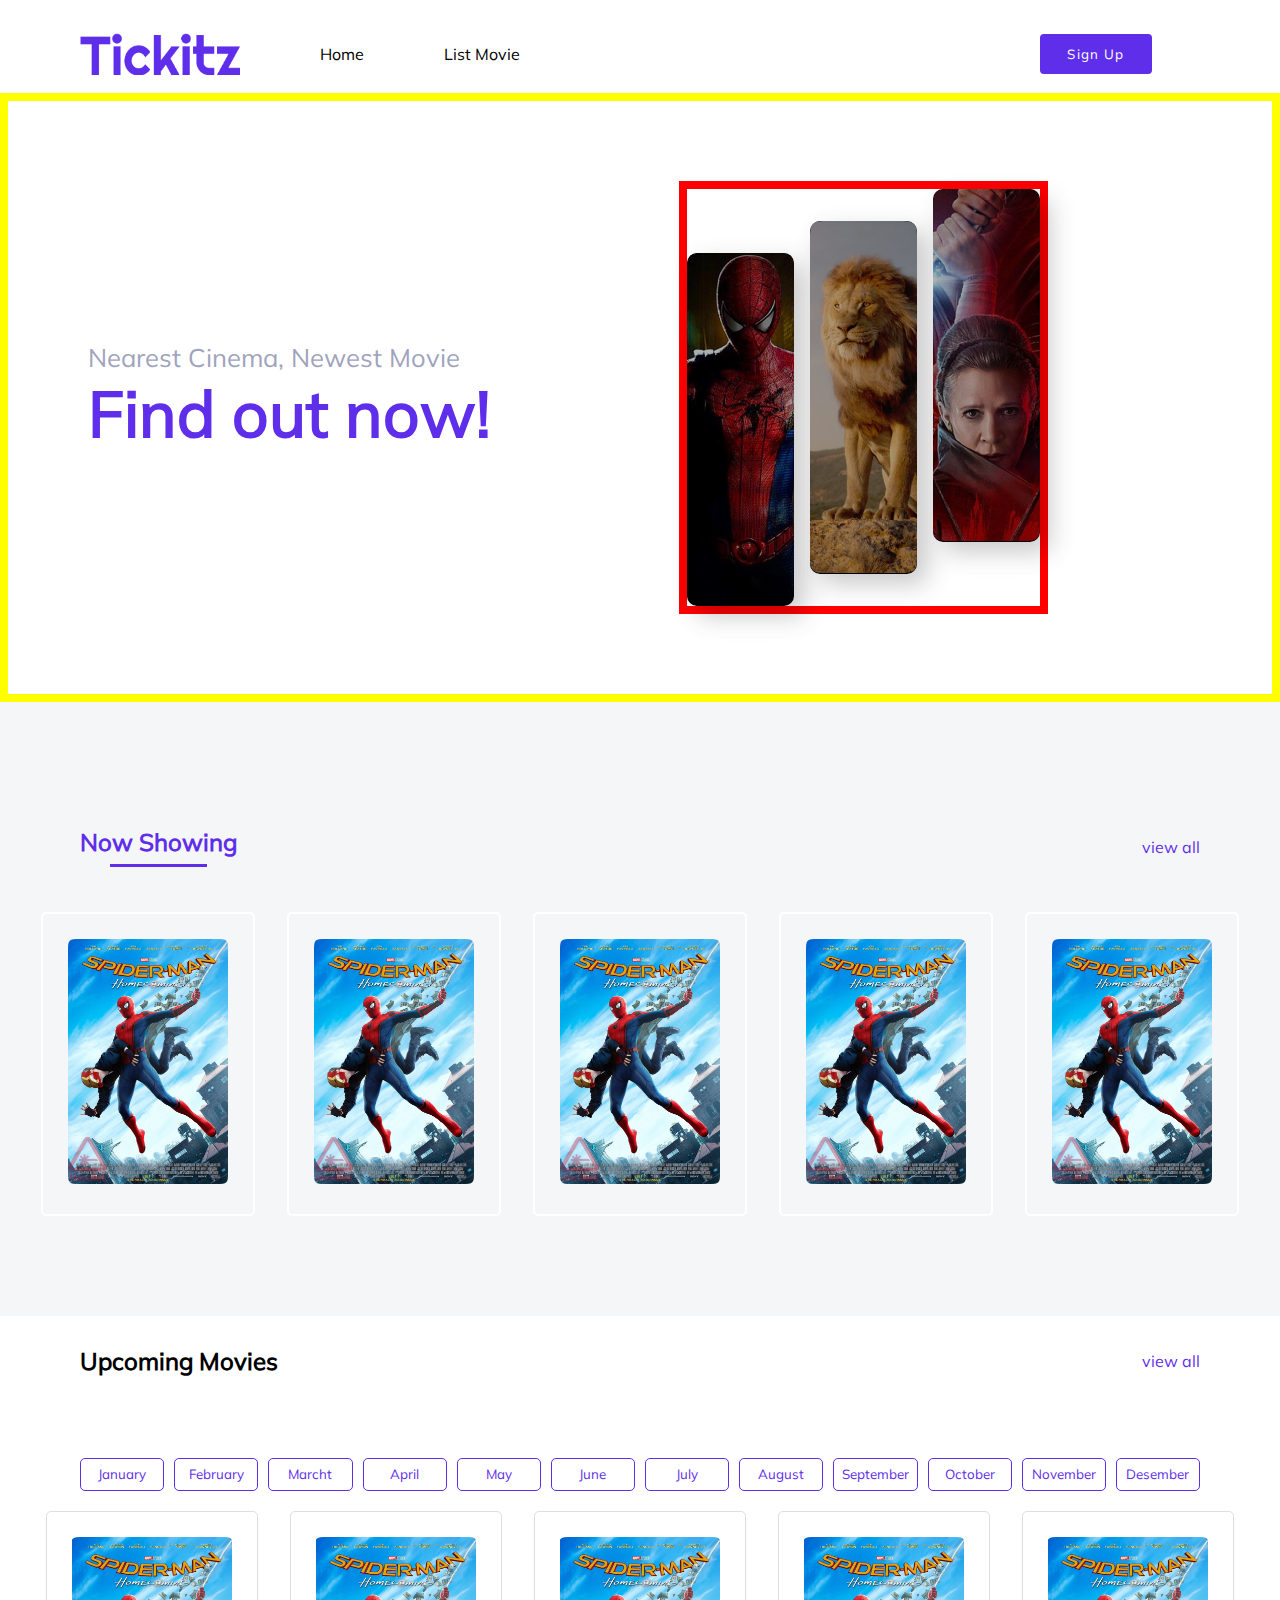
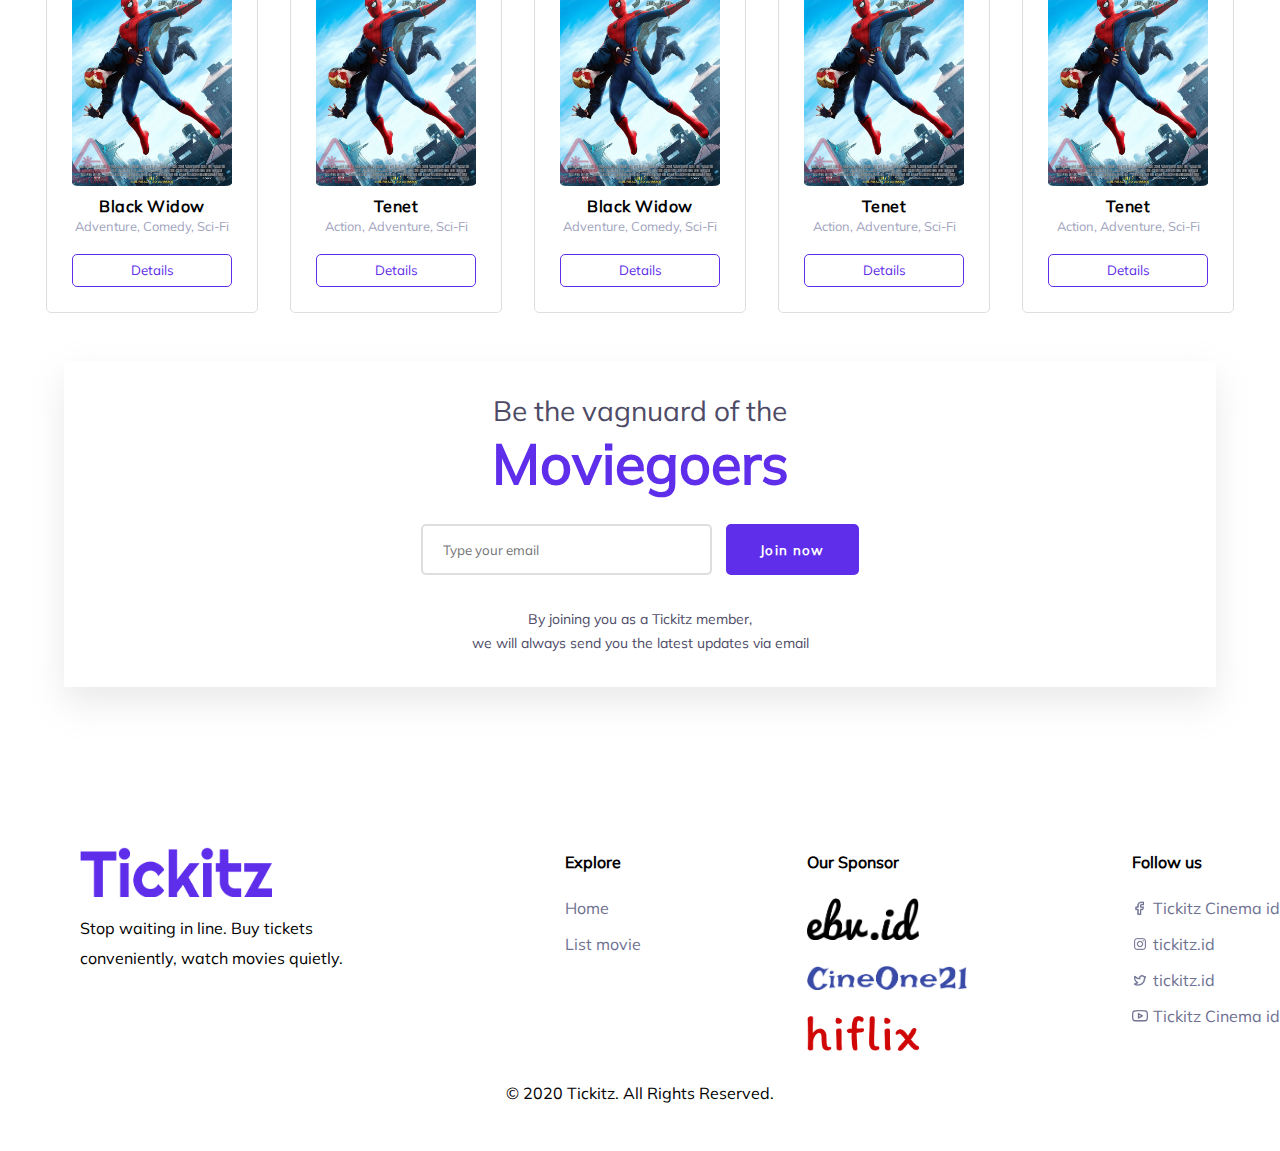
==== index.html @ 304ae9ae "change name homepage to index" ====
<!DOCTYPE html>
<html lang="en">
    <head>
        <meta charset="UTF-8" />
        <meta name="viewport" content="width=device-width, initial-scale=1.0" />
        <link rel="stylesheet" href="./css/homepage.css" />
        <link rel="stylesheet" href="https://cdnjs.cloudflare.com/ajax/libs/font-awesome/4.7.0/css/font-awesome.min.css">
        <script src="./script/topnavbarmobile.js"></script>
        <title>Homepage</title>
    </head>
    <body>
        <header>
            <nav class="top-navbar-desktop">
                <img src="./img/homepage/logo.png">
                <a>Home</a>
                <a>List Movie</a>
                <button type='button' href="./signup.html">Sign Up</button>
            </nav>
            <nav class="top-navbar-mobile">
                <img src="./img/homepage/logo.png" class="active">
                <div id="myLinks">
                    <a>Home</a>
                    <a>List Movie</a>
                    <a>Sign Up</a>
                </div>
                <a href="javascript:void(0);" class="icon" onclick="myFunction()">
                    <i class="fa fa-bars"></i>
                </a>
            </nav>
        </header>

        <div class="container-1">
            <section class="section-text-1">
                <p class="nearest-cinema">Nearest Cinema, Newest Movie</p>
                <p class="find-out">Find out now!</p>
            </section>
            <section class="section-banner-1">
                <div class="shadow-banner-1">
                    <img src="./img/homepage/movie1.png" class="banner-1">            
                </div>
                <div class="shadow-banner-2">
                    <img src="./img/homepage/movie2.png" class="banner-2">                        
                </div>
                <div class="shadow-banner-3">
                    <img src="./img/homepage/movie3.png" class="banner-3">                        
                </div>      
            </section>
        </div>
        <div class="container-2">
            <section class="section-text-2">
                <div class="wrap-text-border">
                    <p class="now-showing">Now Showing</p>
                    <div class="border-text"></div>                
                </div>
                <p class="view-all">view all</p>
            </section>
            <section class="section-banner-2">
                <div class="wrap-poster-title">
                    <img src="./img/homepage/poster/spidey.png" class="poster">
                    <div class="box-poster">
                        <p class="title-movie"><strong>Spider-Man: Homecoming</strong></p>
                        <p class="genre">Action, Adventure, Sci-Fi</p>
                        <button class="button-details">Details</button>
                    </div>                    
                </div>
                <div class="wrap-poster-title">
                    <img src="./img/homepage/poster/spidey.png" class="poster">
                    <div class="box-poster">
                        <p class="title-movie"><strong>Spider-Man: Homecoming</strong></p>
                        <p class="genre">Action, Adventure, Sci-Fi</p>
                        <button class="button-details">Details</button>
                    </div>                    
                </div>
                <div class="wrap-poster-title">
                    <img src="./img/homepage/poster/spidey.png" class="poster">
                    <div class="box-poster">
                        <p class="title-movie"><strong>Spider-Man: Homecoming</strong></p>
                        <p class="genre">Action, Adventure, Sci-Fi</p>
                        <button class="button-details">Details</button>
                    </div>                    
                </div>
                <div class="wrap-poster-title">
                    <img src="./img/homepage/poster/spidey.png" class="poster">
                    <div class="box-poster">
                        <p class="title-movie"><strong>Spider-Man: Homecoming</strong></p>
                        <p class="genre">Action, Adventure, Sci-Fi</p>
                        <button class="button-details">Details</button>
                    </div>                    
                </div>
                <div class="wrap-poster-title">
                    <img src="./img/homepage/poster/spidey.png" class="poster">
                    <div class="box-poster">
                        <p class="title-movie"><strong>Spider-Man: Homecoming</strong></p>
                        <p class="genre">Action, Adventure, Sci-Fi</p>
                        <button class="button-details">Details</button>
                    </div>                    
                </div>

                <!-- <div class="box-poster">
                    <img src="./img/homepage/poster/spidey.png" class="poster">
                    <p class="title-movie"><strong>Spider-Man: Homecoming</strong></p>
                    <p class="genre">Action, Adventure, Sci-Fi</p>
                    <button class="button-details">Details</button>
                </div>
                <div class="box-poster">
                    <img src="./img/homepage/poster/spidey.png" class="poster">
                    <p class="title-movie"><strong>Spider-Man: Homecoming</strong></p>
                    <p class="genre">Action, Adventure, Sci-Fi</p>
                    <button class="button-details">Details</button>
                </div>
                <div class="box-poster">
                    <img src="./img/homepage/poster/spidey.png" class="poster">
                    <p class="title-movie"><strong>Spider-Man: Homecoming</strong></p>
                    <p class="genre">Action, Adventure, Sci-Fi</p>
                    <button class="button-details">Details</button>
                </div>
                <div class="box-poster">
                    <img src="./img/homepage/poster/spidey.png" class="poster">
                    <p class="title-movie"><strong>Spider-Man: Homecoming</strong></p>
                    <p class="genre">Action, Adventure, Sci-Fi</p>
                    <button class="button-details">Details</button>
                </div> -->
                
                
            </section>
        </div>
        <div class="container-3">
            <section class="section-text-2">
                <p class="now-showing" style="color:black"><Strong>Upcoming Movies</Strong></p>
                <p class="view-all">view all</p>
            </section>
            <section class="section-month-button">
                <button>January</button>
                <button>February</button>
                <button>Marcht</button>
                <Button>April</Button>
                <button>May</button>
                <button>June</button>
                <button>July</button>
                <Button>August</Button>
                <button>September</button>
                <button>October</button>
                <button>November</button>
                <Button>Desember</Button>
            </section>
            <section class="section-banner-3">
                <div class="wrap-poster-title">
                    <img src="./img/homepage/poster/spidey.png" class="poster">
                    <p class="title-movie"><strong>Black Widow</strong></p>
                    <p class="genre">Adventure, Comedy, Sci-Fi</p>
                    <button class="button-details">Details</button>                 
                </div>
                <div class="wrap-poster-title">
                    <img src="./img/homepage/poster/spidey.png" class="poster">
                    <p class="title-movie"><strong> Tenet</strong></p>
                    <p class="genre">Action, Adventure, Sci-Fi</p>
                    <button class="button-details">Details</button>
                </div>
                <div class="wrap-poster-title">
                    <img src="./img/homepage/poster/spidey.png" class="poster">
                    <p class="title-movie"><strong>Black Widow</strong></p>
                    <p class="genre">Adventure, Comedy, Sci-Fi</p>
                    <button class="button-details">Details</button>                 
                </div>
                <div class="wrap-poster-title">
                    <img src="./img/homepage/poster/spidey.png" class="poster">
                    <p class="title-movie"><strong> Tenet</strong></p>
                    <p class="genre">Action, Adventure, Sci-Fi</p>
                    <button class="button-details">Details</button>
                </div>
                <div class="wrap-poster-title">
                    <img src="./img/homepage/poster/spidey.png" class="poster">
                    <p class="title-movie"><strong> Tenet</strong></p>
                    <p class="genre">Action, Adventure, Sci-Fi</p>
                    <button class="button-details">Details</button>
                </div>
            </section>
        </div>
        <div class="container-4">
            <p>Be the vagnuard of the</p>
            <p class="moviegoers"><strong>Moviegoers</strong></p>
            <form>
                <input type="text" placeholder="Type your email">
                <input type="submit" value="Join now">
            </form>      
            <div class="wrap-text-container4">
                <p>By joining you as a Tickitz member,</p>
                <p>we will always send you the latest updates via email</p>
            </div>            
        </div>
        <footer>
            <div class="container-footer">
                <div class="text-logo-tickitz">
                    <img src="./img/homepage/logo.png" class="logo-tickitz-footer">
                    <p>Stop waiting in line. Buy tickets conveniently, watch movies quietly.</p>
                </div>
                <div>
                    <nav>
                        <p><strong>Explore</strong></p>
                        <a>Home</a>
                        <a>List movie</a>
                    </nav>
                </div>
                <div>
                    <p><strong>Our Sponsor</strong></p>
                    <img src="./img/homepage/ebv.png" class="logo-sponsor-footer">
                    <img src="./img/homepage/cineone.png" style="margin: 10px 0; width: 10em;" class="logo-sponsor-footer">
                    <img src="./img/homepage/hiflix.png" class="logo-sponsor-footer">                    
                </div>
                <div>
                    <nav>
                        <p><strong>Follow us</strong></p>
                        <a class="footer-nav-social-media"><img src="./img/homepage/eva_facebook-outline.png" c> Tickitz Cinema id</a>
                        <a class="footer-nav-social-media"><img src="./img/homepage/bx_bxl-instagram.png"> tickitz.id</a>
                        <a class="footer-nav-social-media"><img src="./img/homepage/eva_twitter-outline.png"> tickitz.id</a>
                        <a class="footer-nav-social-media"><img src="./img/homepage/feather_youtube.png"> Tickitz Cinema id</a>
                    </nav>                   
                </div>
            </div>
            <p class="copyright">© 2020 Tickitz. All Rights Reserved.</p>
        </footer>
    </body>
</html>
---- css/homepage.css ----
html{
    width: 100vw;
    height: 100vh;
    background: #FFFFFF;   
}

*{
    padding: 0;
    margin: 0;
}
body{
    
}

@font-face {
    font-family: 'Inter';
    src: url(../font/Inter-VariableFont_slnt\,wght.ttf);
}

@font-face {
    font-family: 'Mullis';
    src: url('../font/Mulish/static/Mulish-Regular.ttf');
}

header{
    /* border:0.5em solid red; */
    /* height: 10vh; */
    
}

header .top-navbar-desktop{
    /* border:0.5em solid blue; */
    height: 8.5vh;
    margin-top: 1em;
    display: flex;
    align-items: center;
    gap: 5em;    
}


header .top-navbar-desktop img{
    width: 10em;
    object-fit: cover;
    margin-left: 5rem;
}

header .top-navbar-desktop a{
    font-family: 'Mullis';
    font-size: 1em; 

}

.top-navbar-desktop button{    
    margin-left: auto;
    margin-right: 8rem;
    background-color: #5F2EEA;       
    width: 7rem;
    height: 3em;
    
    font-family: 'Mullis';
    letter-spacing: 0.1em;
    border: 0px;
    border-radius: 4px;
    color: #fff;
}

.top-navbar-mobile {
    display:none;
    overflow: hidden;

    border-bottom: 0.2rem solid #DEDEDE;
    margin: 1rem 0rem;
    padding: 1rem 0;
    padding-left: 1rem;
    background-color: white;

    position: relative;

  }
  
  .top-navbar-mobile #myLinks {
    display: none;
    text-align: center;
    color: black;


  }
  
  .top-navbar-mobile a {
    padding: 14px 16px;
    text-decoration: none;
    font-size: 17px;
    display: block;
  }
  
  .top-navbar-mobile a.icon {

    border: 1px solid #DEDEDE;
    border-radius: 5px;
    display: block;
    position: absolute;
    top:1rem;
    right: 0rem;

  }
  
  .top-navbar-mobile a:hover {
    background-color: #ddd;
    color: black;
  }
  
  .active {
    color: white;
    width: 10em;
    object-fit: contain;
  }

.container-1{
    display: flex;  
    align-items: center;
    justify-content: space-between;
    padding: 5rem 0;
    flex-wrap: wrap;
    border: 0.5em solid yellow
}

.container-1 .section-text-1{

    font-family: 'Mullis';
    margin-left: 5rem;

    .nearest-cinema{
        margin: 0;
        font-size: 1.6em;
       
        color:#A0A3BD;

    }

    .find-out{        
        margin: 0;
        font-size: 4em;
        font-weight: 1000;
        color:#5F2EEA;
    }
}

.container-1 .section-banner-1{
    border: 0.5em solid red;
    display:flex;
    gap: 1em;
    margin-right: 14em;
    
    .shadow-banner-1{      
        height: 353px;
        background: black;
        margin-top: 4em;
        
        border-radius: 10px;
        
    }

    .shadow-banner-2{      
        height: 353px;
        background: black;
        margin: 2em 0 ;
        
        border-radius: 10px;
        
    }

    .shadow-banner-3{      
        height: 353px;
        background: black;
        margin-bottom: 4em;
        border-radius: 10px;
        
    }

    .banner-1{
        border-radius: 10px;
        opacity: 0.7;
        box-shadow: 10px 10px 25px rgba(0,0,0,0.3);
        object-fit: cover;
        
    }

    .banner-2{
        border-radius: 10px;
        
        opacity: 0.7;
        box-shadow: 10px 10px 25px rgba(0,0,0,0.3);
        object-fit:cover;
    }

    .banner-3{
        border-radius: 10px;
        opacity: 0.7;
        box-shadow: 10px 10px 25px rgba(0,0,0,0.3);
        object-fit: cover;
    }

}

.container-2{
    /* border: 0.5em solid green; */
    background-color:  #F5F6F8;
    height: auto;
    display: flex;
    padding:100px 0px;
    flex-direction: column;

}

.section-text-2{
    /* border: 0.5em solid red; */
    height: 10vh;
    display: flex;
    align-items: center;
    justify-content: space-between;
    padding:0 5em 0 5em;
    margin-bottom: 20px;
    font-family: 'Mullis';
    color:#5F2EEA;
    .now-showing{      
        font-size: 1.5em;
        font-weight: 600;
        color: #5F2EEA;
        margin-bottom: 0px;
    }

    .border-text{
        border-bottom: 0.2em solid #5F2EEA;
        margin:7px 30px 0 30px;
    }
}



.container-2 .section-banner-2{
    display: flex;
    flex-wrap: wrap;
    justify-content: center;
    gap:2em;

    /* padding:0 4em 0 7em; */

    .wrap-poster-title{       
        
        height: 250px;

        display: flex;
        flex-direction: column;
        align-items: center;        
        
        /* background-color: #5F2EEA; */
        border: 2px solid #FFFFFF;
        border-radius: 5px;
        padding: 0px 25px 50px 25px;
        padding-top: 0;
        
    }

    .poster{
        margin-top: 25px;

    }

    .box-poster{
        
        position: absolute;
        height: 400px;
        width: 160px;

        display: none;        
        flex-direction: column;
        justify-content: flex-end;
        align-items: center;
        background:white;
        padding:0 25px;
        border-radius: 5px;
        z-index: 0;
        
    }

    .wrap-poster-title:hover .box-poster{
        display: flex;
    }
    

}


.poster{

    width: 160px;
    height: 250px;
    z-index: 1;
    object-fit: cover;
}

.title-movie{
    width: 75%;
    text-align: center; 
    font-family: 'Mullis';
    letter-spacing: 0.03em;
    
}

.genre{
    margin-top: 2px;
    padding-bottom: 20px;
    font-family:'Mullis';
    font-size: 0.8em;
    color:#A0A3BD;
}

.button-details{
    
    width: 160px;
    height: 2.5em;
    background-color: white;
    
    font-family: 'Mullis';
    color:#5F2EEA;
    border: 0.1em solid #5F2EEA;
    border-radius: 5px;
}


.container-3{
    display: flex;
    flex-direction: column;
    height: auto;
    /* border: 0.5em solid red */
}

.container-3  .section-month-button{
    /* border: 0.5em solid red; */
    display: flex;
    gap: 10px;
    padding:2em 5em 0 5em;
}

.container-3  .section-month-button button{
    width: 500px;
    height: 2.5em;
    background-color: white;
    
    font-family: 'Mullis';
    color:#5F2EEA;
    border: 0.1em solid #5F2EEA;
    border-radius: 5px;
}

.container-3 .section-banner-3{
    display: flex;
    justify-content: center;
    flex-wrap: wrap;
    gap: 2em;

    .wrap-poster-title{       
        
        height: 350px;
        display: flex;
        flex-direction: column;
        align-items: center; 

        padding:25px;
        border: 1px solid #DEDEDE;
        border-radius: 5px;
  
        margin-top: 20px;
        
    }

    .title-movie{
        margin-top: 10px;
    }
}

.container-4{
    display: flex;
    width: 85%;
    background-color: #FFFFFF;
    box-shadow: 0px 16px 32px rgba(186, 186, 186, 0.3);
    flex-direction: column;
    align-items: center;
    margin: 3em auto 0 auto;
    padding: 2em;
}

.container-4 p{
    font-family: 'Mullis';
    font-size: 1.75em;
    color:#4E4B66;
}

.container-4 .moviegoers{

    font-size: 3.5em;
    color:#5F2EEA;
}

.container-4 form input[type=text]{
    padding-left: 20px;
    margin-top: 2em;
    width: 20em;
    height: 3.5em;
    font-family: 'Mullis';
    border: 2px solid #DEDEDE;
    border-radius: 5px;
    color:#5F2EEA;
}

.container-4 form input[type=submit]{

    width: 10em;
    height: 3.8em;
    background: #5F2EEA;;
    margin-left: 10px;
    font-family: 'Mullis';
    font-weight: 1000;
    letter-spacing: 0.1em;

    border: 2px solid #5F2EEA;
    border-radius: 5px;
    color: #fff;;
}

.container-4 .wrap-text-container4{
    
    width: 22rem;
    margin-top: 4em;
    text-align: center;
    font-size: 0.5em;
    line-height: 3em;

    color: #6E7191;
}

footer{
    margin-top: 10em;
    padding-bottom: 3em;
    /* border:0.5em solid blue;   */
}

.container-footer{
    
    display: flex;
    flex-wrap: wrap;
    justify-content: space-between;
    padding-left:5em;
    /* border:0.5em solid blue;     */
    gap: 4em;
}

.container-footer .logo-tickitz-footer{
    width: 12em;
}

.container-footer div img{
    width: 7em;
}

.container-footer div{
    display:flex;
    flex-direction: column;
    gap:1em;
    /* border: 0.5em solid green; */
}


.text-logo-tickitz{
    width: 20rem;
}




.container-footer nav{
    display:flex;
    flex-direction: column;
    gap:1em;
}


.container-footer nav img{
    width: 1em;
}

.container-footer p{
    font-family: 'Mullis';
    margin-bottom: 5px;
    line-height: 30px;
}

.container-footer a{
    font-family: 'Mullis';
    align-items: center;
    color:#6E7191;
}

.footer-nav-social-media{
    display: flex; align-items: center; gap:0.3em;
}

.copyright{
    font-family: 'Mullis';
    margin-top: 2em;
    text-align: center;
}


@media screen and (max-width: 1099px) {
    

    header .top-navbar-desktop{
        display: none;
    }
    header .top-navbar-desktop{
        display:none;
        
    }

    header .top-navbar-mobile{
        display:block;


    }
    .container-1{
        flex-direction: column;
        text-align: center;
        line-height: 75px;
        justify-content: center;
        gap: 5rem;

    }

    .container-1 .section-text-1{
        
        margin: 0;
        padding: 0;
    }

    .container-1 .section-banner-1{
        margin: 0;
        /* margin-left: 5em; */
    }
    .container-3  .section-month-button{
        display: inline-block;
        /* border: 1px solid red; */
        text-align: center;
        padding: 1rem 0;
        margin: 0 5em;
        overflow-x: scroll;
        white-space: nowrap;
    }

    .container-3  .section-month-button button{
        width: 100px;
    }

    .container-4 form input[type=text]{
        width: 15em;
    }
    
    .container-4 form input[type=submit]{
        width: 6em;
    }

    .container-footer{
        flex-direction: column;
        .text-logo-tickitz{
            width: auto;
        }
    }
}
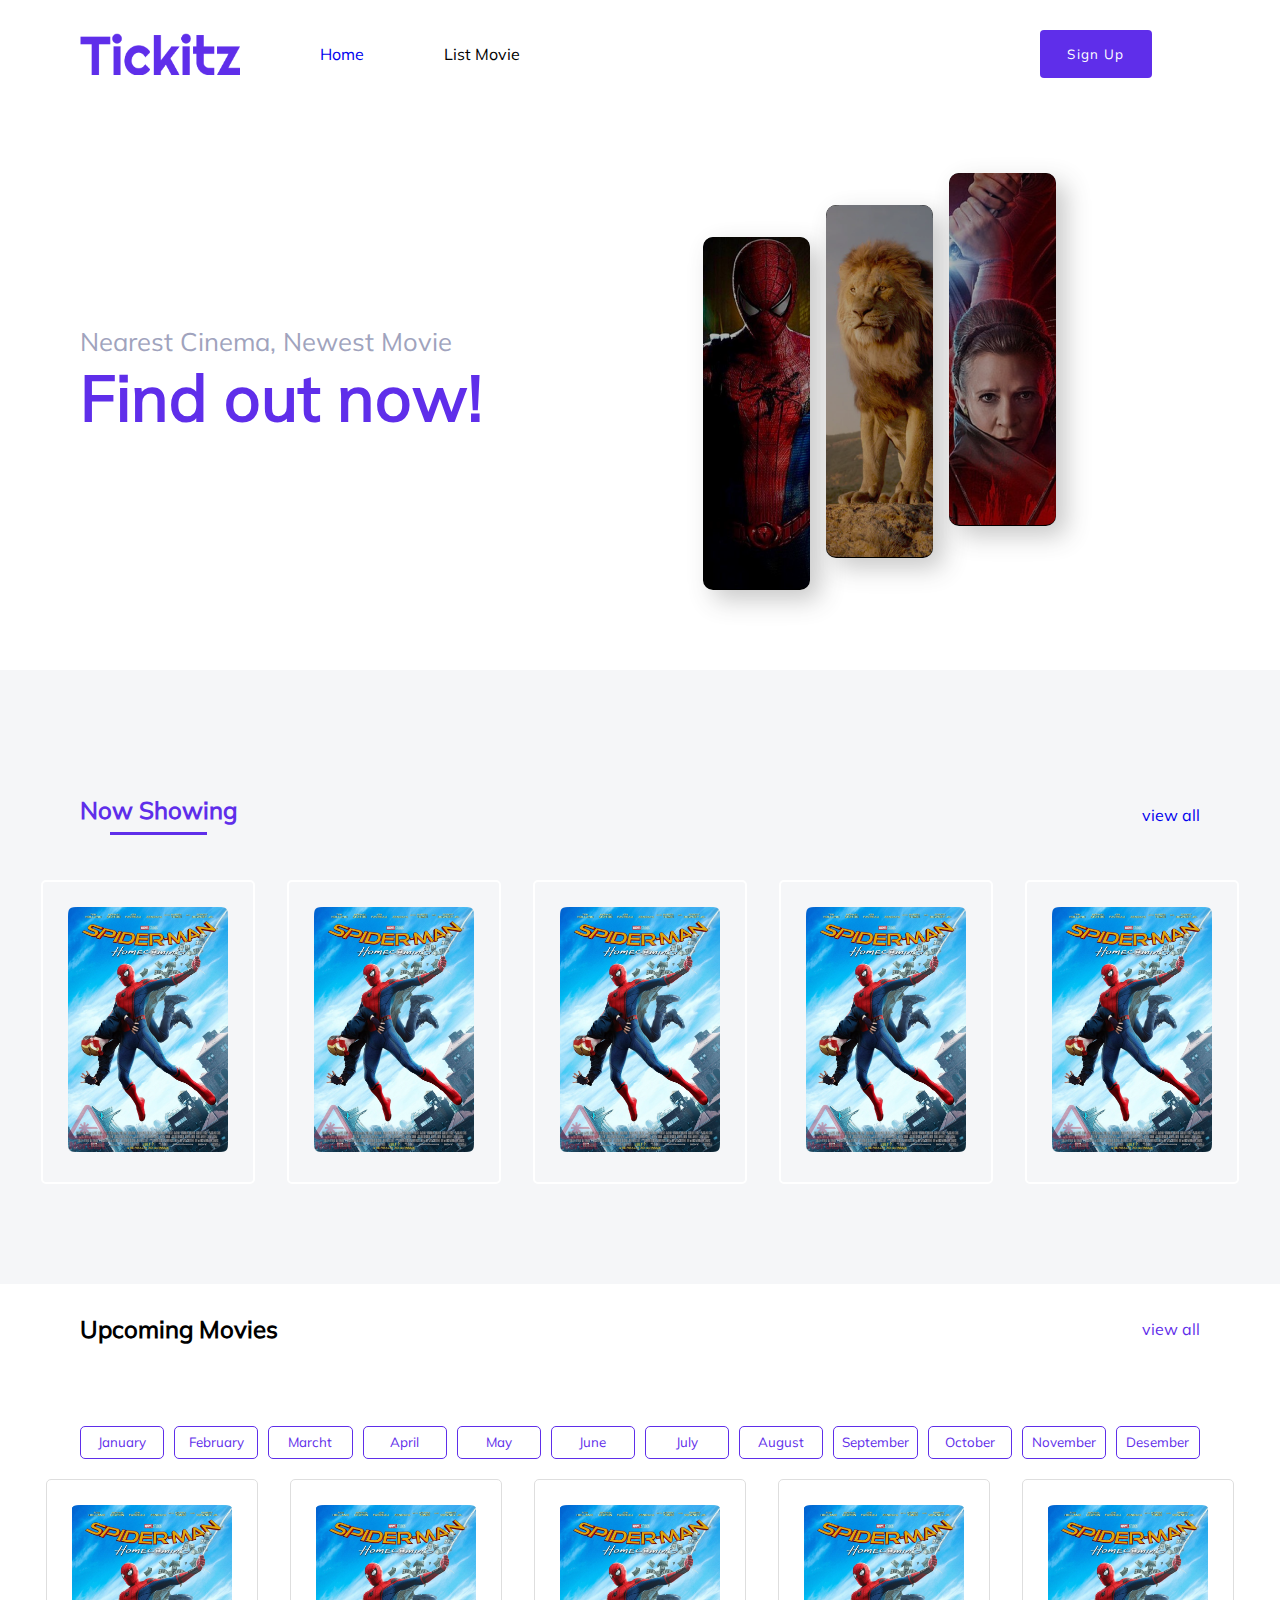
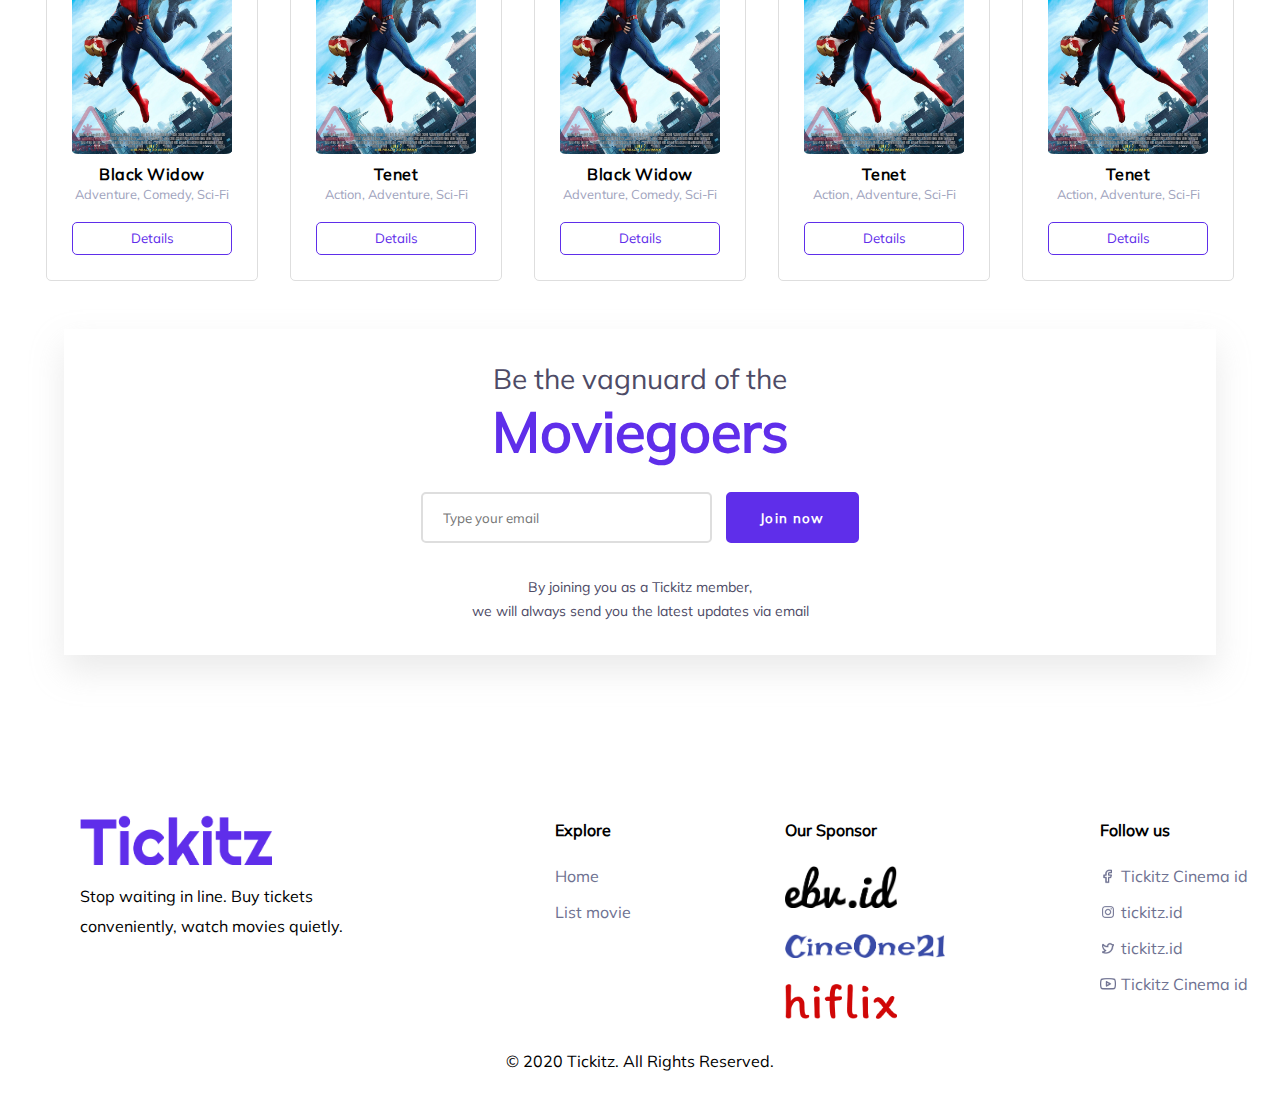
==== commit b79ee0b5: "add href and fix footer margin" ====
--- a/index.html
+++ b/index.html
@@ -12,16 +12,16 @@
         <header>
             <nav class="top-navbar-desktop">
                 <img src="./img/homepage/logo.png">
-                <a>Home</a>
+                <a href="./index.html" style="text-decoration: none;">Home</a>
                 <a>List Movie</a>
-                <button type='button' href="./signup.html">Sign Up</button>
+                <button type='button' onclick="location.href='signup.html';">Sign Up</button>
             </nav>
             <nav class="top-navbar-mobile">
                 <img src="./img/homepage/logo.png" class="active">
                 <div id="myLinks">
-                    <a>Home</a>
+                    <a href="./index.html" style="text-decoration: none;">Home</a>
                     <a>List Movie</a>
-                    <a>Sign Up</a>
+                    <a href="./signup.html" style="text-decoration: none;">Sign Up</a>
                 </div>
                 <a href="javascript:void(0);" class="icon" onclick="myFunction()">
                     <i class="fa fa-bars"></i>
@@ -52,7 +52,7 @@
                     <p class="now-showing">Now Showing</p>
                     <div class="border-text"></div>                
                 </div>
-                <p class="view-all">view all</p>
+                <a class="view-all" href="./viewall.html">view all</a>
             </section>
             <section class="section-banner-2">
                 <div class="wrap-poster-title">
@@ -60,7 +60,7 @@
                     <div class="box-poster">
                         <p class="title-movie"><strong>Spider-Man: Homecoming</strong></p>
                         <p class="genre">Action, Adventure, Sci-Fi</p>
-                        <button class="button-details">Details</button>
+                        <button class="button-details" onclick="location.href='moviedetails.html';">Details</button>
                     </div>                    
                 </div>
                 <div class="wrap-poster-title">
@@ -213,7 +213,7 @@
                         <a class="footer-nav-social-media"><img src="./img/homepage/eva_facebook-outline.png" c> Tickitz Cinema id</a>
                         <a class="footer-nav-social-media"><img src="./img/homepage/bx_bxl-instagram.png"> tickitz.id</a>
                         <a class="footer-nav-social-media"><img src="./img/homepage/eva_twitter-outline.png"> tickitz.id</a>
-                        <a class="footer-nav-social-media"><img src="./img/homepage/feather_youtube.png"> Tickitz Cinema id</a>
+                        <a class="footer-nav-social-media" style="margin-right: 2rem;"><img src="./img/homepage/feather_youtube.png" > Tickitz Cinema id</a>
                     </nav>                   
                 </div>
             </div>
--- a/css/homepage.css
+++ b/css/homepage.css
@@ -56,8 +56,10 @@
     margin-right: 8rem;
     background-color: #5F2EEA;       
     width: 7rem;
-    height: 3em;
-    
+    height: 3rem;
+
+    text-align: center;
+    text-decoration: none;
     font-family: 'Mullis';
     letter-spacing: 0.1em;
     border: 0px;
@@ -70,7 +72,6 @@
     overflow: hidden;
 
     border-bottom: 0.2rem solid #DEDEDE;
-    margin: 1rem 0rem;
     padding: 1rem 0;
     padding-left: 1rem;
     background-color: white;
@@ -82,7 +83,8 @@
   .top-navbar-mobile #myLinks {
     display: none;
     text-align: center;
-    color: black;
+    font-family: 'Mullis';
+    color:#5F2EEA
 
 
   }
@@ -122,7 +124,7 @@
     justify-content: space-between;
     padding: 5rem 0;
     flex-wrap: wrap;
-    border: 0.5em solid yellow
+    /* border: 0.5em solid yellow */
 }
 
 .container-1 .section-text-1{
@@ -147,7 +149,7 @@
 }
 
 .container-1 .section-banner-1{
-    border: 0.5em solid red;
+    /* border: 0.5em solid red; */
     display:flex;
     gap: 1em;
     margin-right: 14em;
@@ -228,6 +230,10 @@
         font-weight: 600;
         color: #5F2EEA;
         margin-bottom: 0px;
+    }
+
+    .view-all{
+        text-decoration: none;
     }
 
     .border-text{
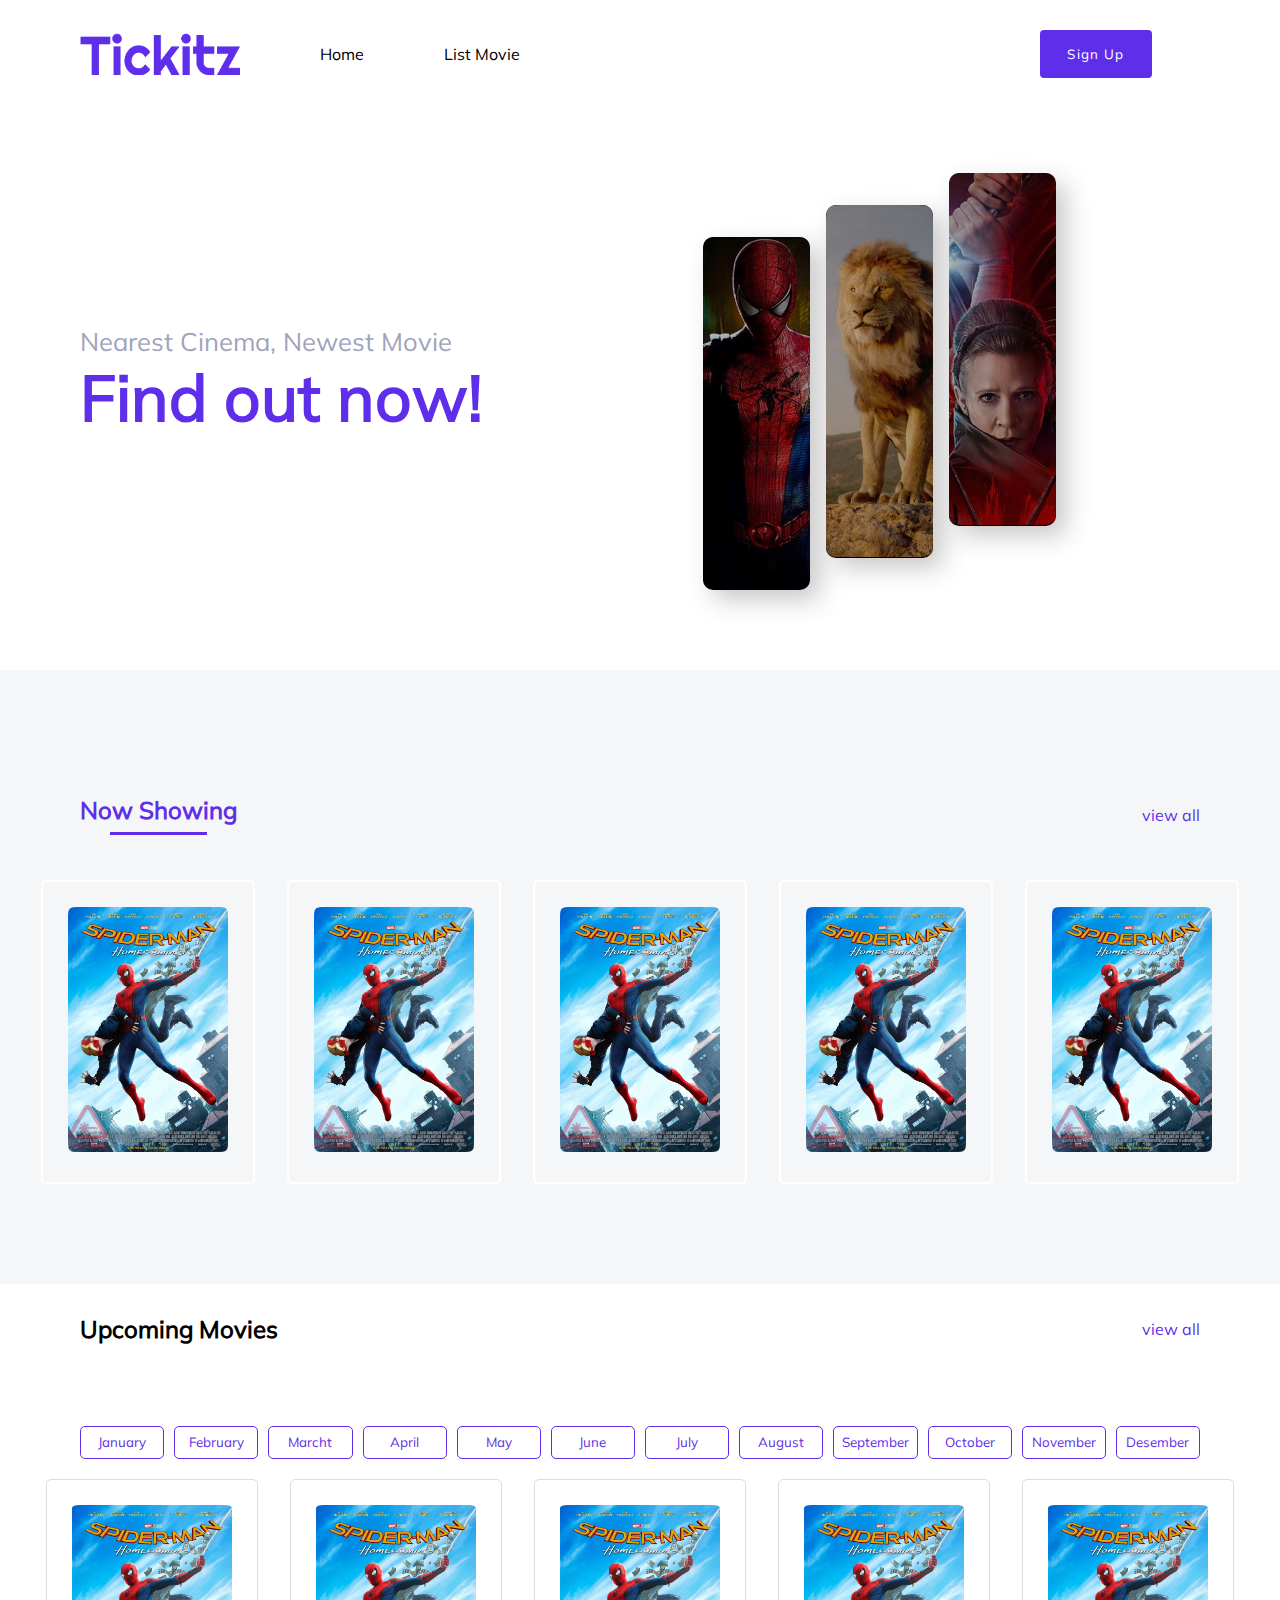
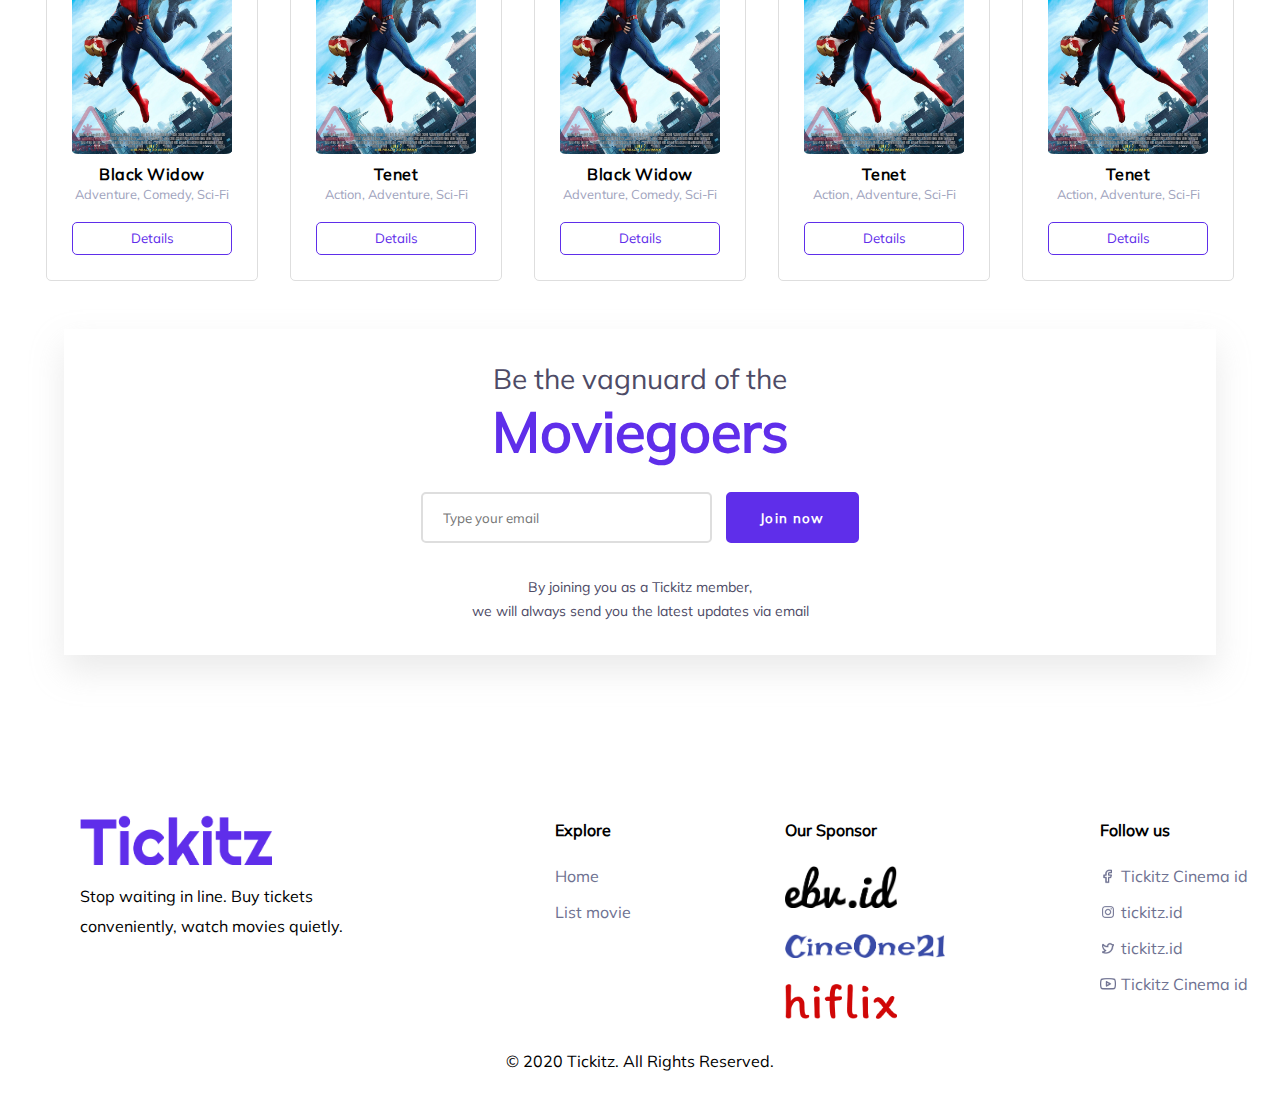
==== commit 783cd20f: "add css color inherit in tag a" ====
--- a/index.html
+++ b/index.html
@@ -12,16 +12,16 @@
         <header>
             <nav class="top-navbar-desktop">
                 <img src="./img/homepage/logo.png">
-                <a href="./index.html" style="text-decoration: none;">Home</a>
+                <a href="./index.html" style="text-decoration: none; color:inherit;">Home</a>
                 <a>List Movie</a>
                 <button type='button' onclick="location.href='signup.html';">Sign Up</button>
             </nav>
             <nav class="top-navbar-mobile">
                 <img src="./img/homepage/logo.png" class="active">
                 <div id="myLinks">
-                    <a href="./index.html" style="text-decoration: none;">Home</a>
+                    <a href="./index.html" style="text-decoration: none; color:inherit;">Home</a>
                     <a>List Movie</a>
-                    <a href="./signup.html" style="text-decoration: none;">Sign Up</a>
+                    <a href="./signup.html" style="text-decoration: none; color:inherit;">Sign Up</a>
                 </div>
                 <a href="javascript:void(0);" class="icon" onclick="myFunction()">
                     <i class="fa fa-bars"></i>
--- a/css/homepage.css
+++ b/css/homepage.css
@@ -234,6 +234,7 @@
 
     .view-all{
         text-decoration: none;
+        color:inherit;
     }
 
     .border-text{
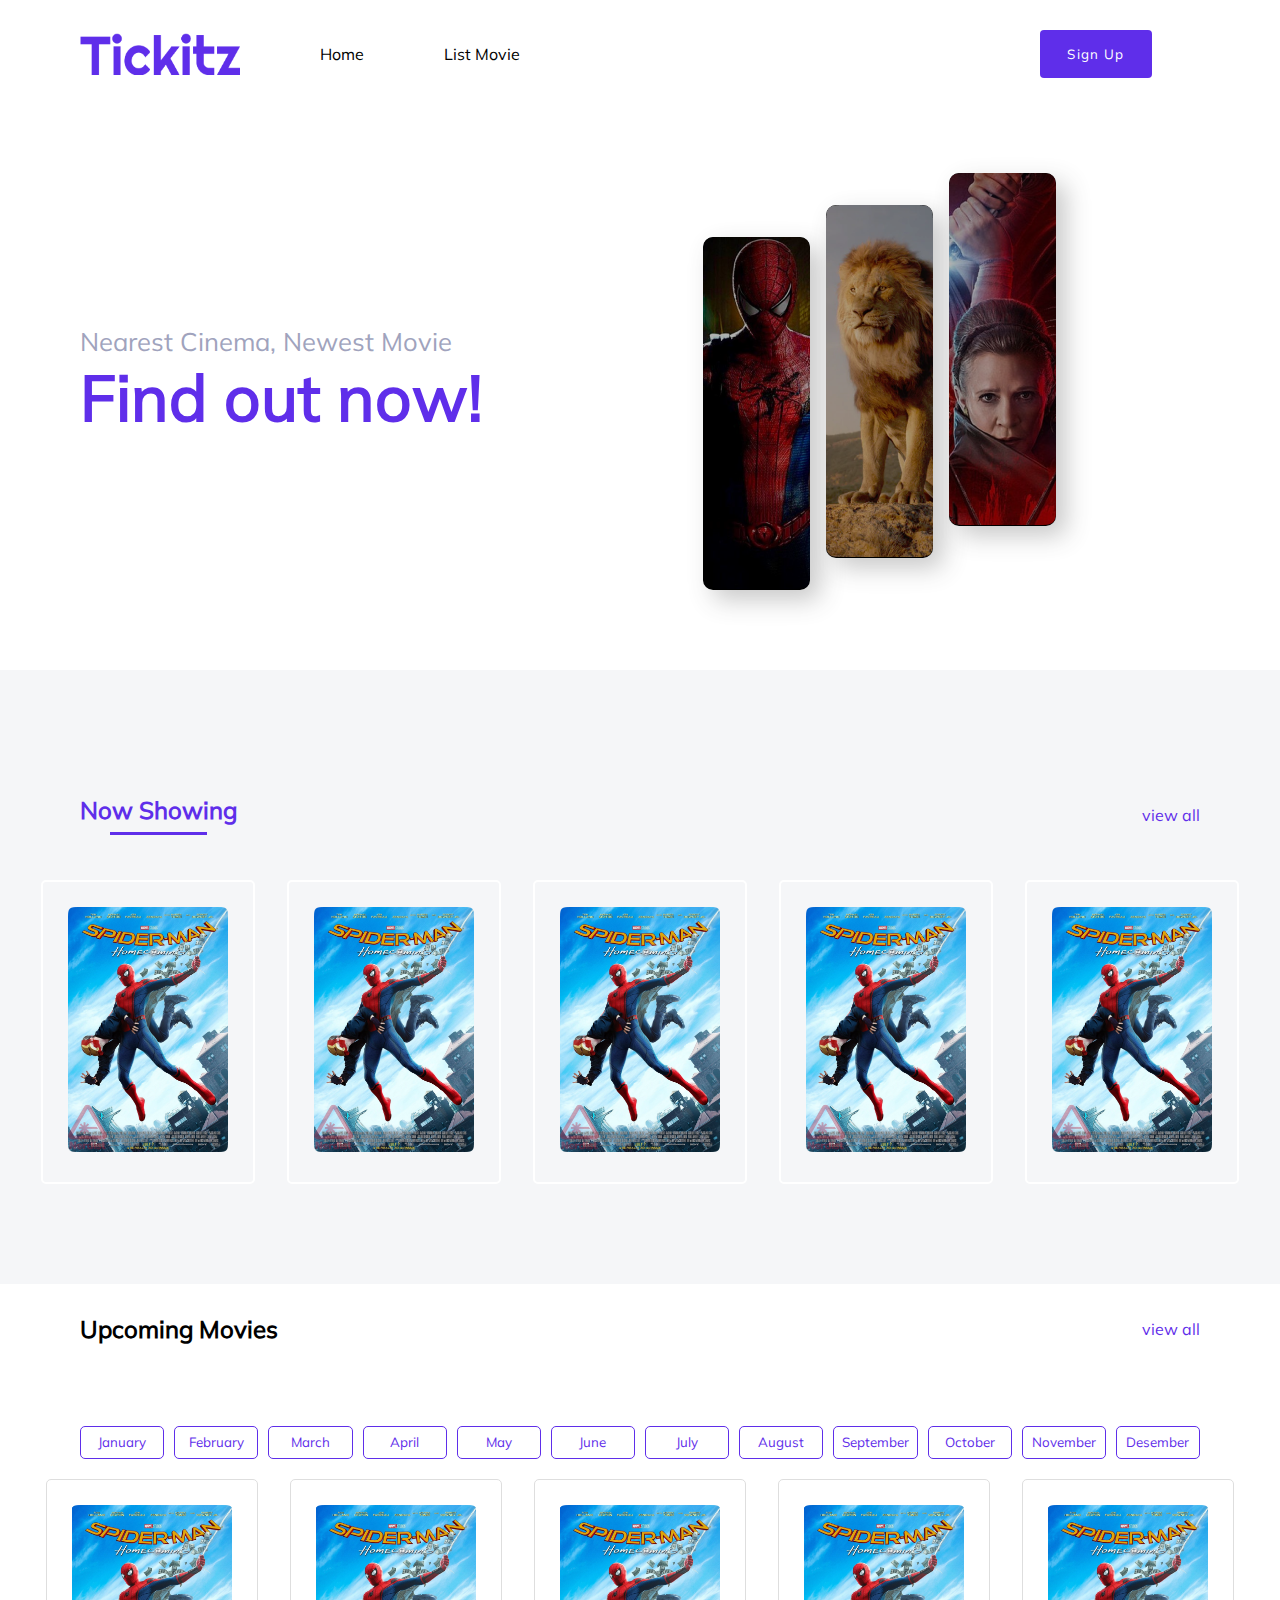
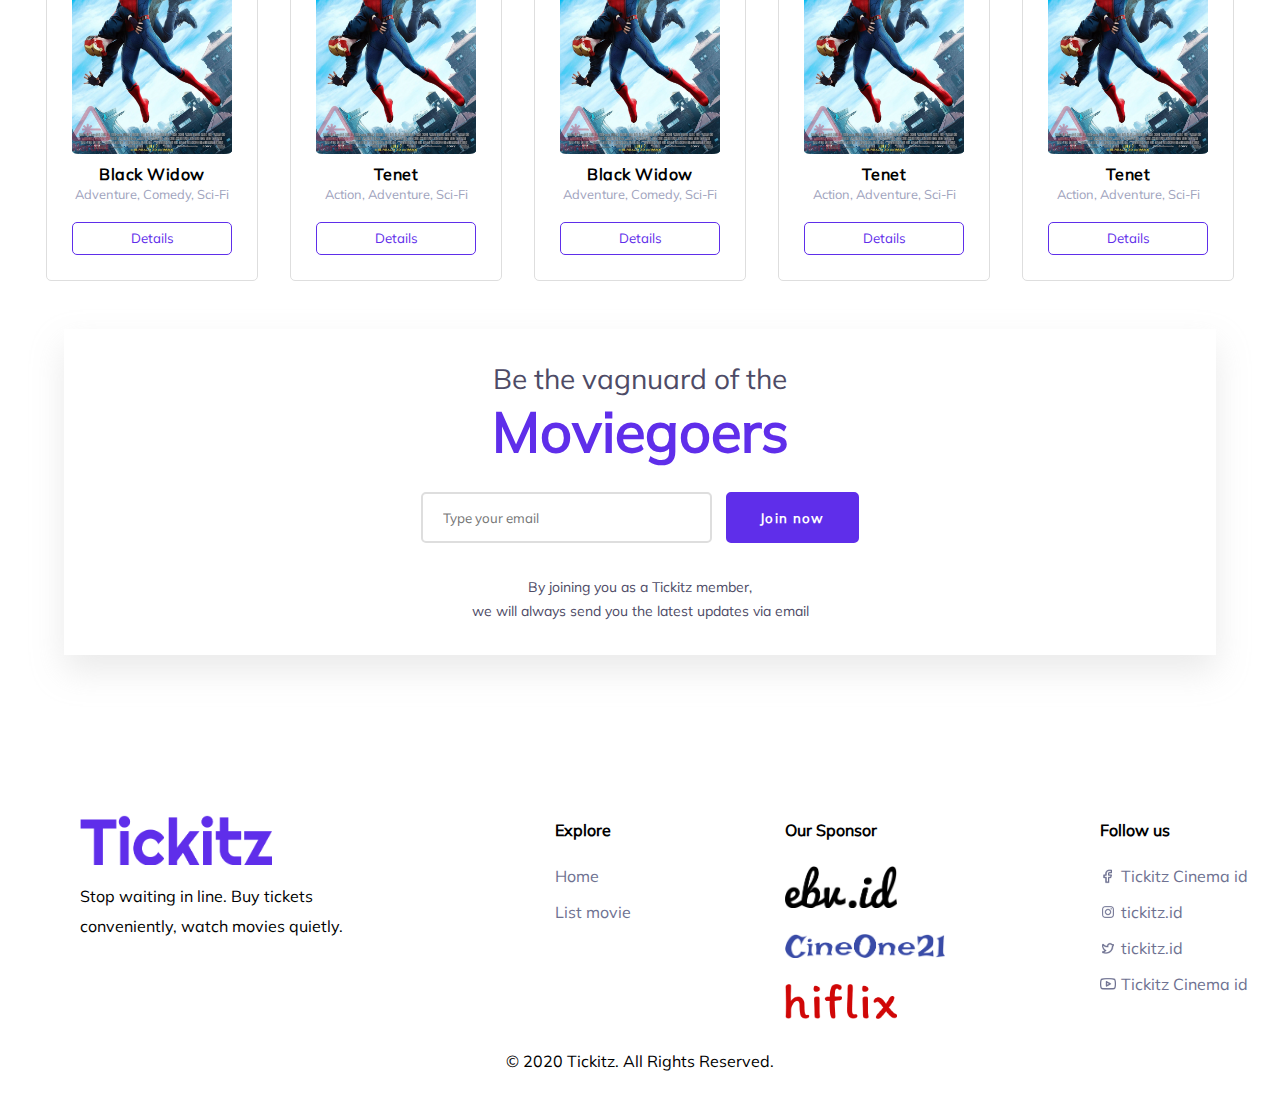
==== commit f6f670fb: "add css effect hover btn month and page" ====
--- a/index.html
+++ b/index.html
@@ -56,40 +56,40 @@
             </section>
             <section class="section-banner-2">
                 <div class="wrap-poster-title">
-                    <img src="./img/homepage/poster/spidey.png" class="poster">
-                    <div class="box-poster">
+                    <img src="./img/homepage/poster/spidey.png" class="poster p1">
+                    <div class="box-poster bp1">
                         <p class="title-movie"><strong>Spider-Man: Homecoming</strong></p>
                         <p class="genre">Action, Adventure, Sci-Fi</p>
                         <button class="button-details" onclick="location.href='moviedetails.html';">Details</button>
                     </div>                    
                 </div>
                 <div class="wrap-poster-title">
-                    <img src="./img/homepage/poster/spidey.png" class="poster">
-                    <div class="box-poster">
-                        <p class="title-movie"><strong>Spider-Man: Homecoming</strong></p>
-                        <p class="genre">Action, Adventure, Sci-Fi</p>
-                        <button class="button-details">Details</button>
-                    </div>                    
-                </div>
-                <div class="wrap-poster-title">
-                    <img src="./img/homepage/poster/spidey.png" class="poster">
-                    <div class="box-poster">
-                        <p class="title-movie"><strong>Spider-Man: Homecoming</strong></p>
-                        <p class="genre">Action, Adventure, Sci-Fi</p>
-                        <button class="button-details">Details</button>
-                    </div>                    
-                </div>
-                <div class="wrap-poster-title">
-                    <img src="./img/homepage/poster/spidey.png" class="poster">
-                    <div class="box-poster">
-                        <p class="title-movie"><strong>Spider-Man: Homecoming</strong></p>
-                        <p class="genre">Action, Adventure, Sci-Fi</p>
-                        <button class="button-details">Details</button>
-                    </div>                    
-                </div>
-                <div class="wrap-poster-title">
-                    <img src="./img/homepage/poster/spidey.png" class="poster">
-                    <div class="box-poster">
+                    <img src="./img/homepage/poster/spidey.png" class="poster p2">
+                    <div class="box-poster bp2">
+                        <p class="title-movie"><strong>Spider-Man: Homecoming</strong></p>
+                        <p class="genre">Action, Adventure, Sci-Fi</p>
+                        <button class="button-details">Details</button>
+                    </div>                    
+                </div>
+                <div class="wrap-poster-title">
+                    <img src="./img/homepage/poster/spidey.png" class="poster p3">
+                    <div class="box-poster bp3">
+                        <p class="title-movie"><strong>Spider-Man: Homecoming</strong></p>
+                        <p class="genre">Action, Adventure, Sci-Fi</p>
+                        <button class="button-details">Details</button>
+                    </div>                    
+                </div>
+                <div class="wrap-poster-title">
+                    <img src="./img/homepage/poster/spidey.png" class="poster p4">
+                    <div class="box-poster bp4">
+                        <p class="title-movie"><strong>Spider-Man: Homecoming</strong></p>
+                        <p class="genre">Action, Adventure, Sci-Fi</p>
+                        <button class="button-details">Details</button>
+                    </div>                    
+                </div>
+                <div class="wrap-poster-title">
+                    <img src="./img/homepage/poster/spidey.png" class="poster p5">
+                    <div class="box-poster bp5">
                         <p class="title-movie"><strong>Spider-Man: Homecoming</strong></p>
                         <p class="genre">Action, Adventure, Sci-Fi</p>
                         <button class="button-details">Details</button>
@@ -132,7 +132,7 @@
             <section class="section-month-button">
                 <button>January</button>
                 <button>February</button>
-                <button>Marcht</button>
+                <button>March</button>
                 <Button>April</Button>
                 <button>May</button>
                 <button>June</button>
--- a/css/homepage.css
+++ b/css/homepage.css
@@ -361,6 +361,13 @@
     border-radius: 5px;
 }
 
+.container-3  .section-month-button button:hover{
+    background-color: #5F2EEA;
+    color: #FFFFFF;
+    box-shadow: 0px 8px 30px rgba(95, 46, 234, 0.3);
+
+}
+
 .container-3 .section-banner-3{
     display: flex;
     justify-content: center;
@@ -583,4 +590,273 @@
             width: auto;
         }
     }
-}+}
+
+@media screen and (max-width: 1220px) {
+    
+    .section-banner-2 .p1{
+        z-index: 20;
+    }
+
+    
+    .wrap-poster-title:hover .bp1{
+        z-index: 19;
+        padding-bottom: 20px;
+    }
+
+    .section-banner-2 .p2{
+        z-index: 18;
+    }
+
+    
+    .wrap-poster-title:hover .bp2{
+        z-index: 17;
+        padding-bottom: 20px;
+    }
+
+    .section-banner-2 .p3{
+        z-index: 16;
+    }
+
+    
+    .wrap-poster-title:hover .bp3{
+        z-index: 15;
+        padding-bottom: 20px;
+    }
+
+    .section-banner-2 .p4{
+        z-index: 14;
+    }
+
+    
+    .wrap-poster-title:hover .bp4{
+        z-index: 13;
+        padding-bottom: 20px;
+    }
+
+    .section-banner-2 .p5{
+        z-index: 12;
+    }
+
+    
+    .wrap-poster-title:hover .bp5{
+        z-index: 11;
+        padding-bottom: 20px;
+    }
+
+    .container-3 .section-banner-3{
+        margin: 0 5em;
+        overflow-x: scroll;
+        justify-content: start;
+        flex-wrap: nowrap;
+        gap: 2em;
+    }
+
+}
+
+@media screen and (max-width: 1099px) {
+    
+
+    header .top-navbar-desktop{
+        display: none;
+    }
+    header .top-navbar-desktop{
+        display:none;
+        
+    }
+
+    header .top-navbar-mobile{
+        display:block;
+
+
+    }
+    .container-1{
+        flex-direction: column;
+        text-align: center;
+        line-height: 75px;
+        justify-content: center;
+        gap: 5rem;
+
+    }
+
+    .container-1 .section-text-1{
+        
+        margin: 0;
+        padding: 0;
+    }
+
+    .container-1 .section-banner-1{
+        margin: 0;
+        /* margin-left: 5em; */
+    }
+    .container-3  .section-month-button{
+        /* display: inline-block; */
+        /* border: 1px solid red; */
+        text-align: center;
+        padding: 1rem 0;
+        margin: 0 5em;
+        overflow-x: scroll;
+        white-space: nowrap;
+    }
+
+    .container-3  .section-month-button button{
+        width: 100px;
+    }
+
+    .container-4 form input[type=text]{
+        width: 15em;
+    }
+    
+    .container-4 form input[type=submit]{
+        width: 6em;
+    }
+
+    .container-footer{
+        flex-direction: column;
+        .text-logo-tickitz{
+            width: auto;
+        }
+    }
+}
+
+@media screen and (max-width: 700px){
+    .section-text-2{
+        font-size: 0.8em;
+        padding: 0 1em;
+    }
+
+    .container-3 .section-banner-3{
+        margin: 0 1em;
+ 
+    }
+
+    .container-3  .section-month-button{
+        /* display: inline-block; */
+        /* border: 1px solid red; */
+        text-align: center;
+        padding: 1rem 0;
+        margin: 0 1em;
+        overflow-x: scroll;
+        white-space: nowrap;
+    }
+
+}
+
+@media screen and (max-width: 425px){
+    .container-1 .section-text-1{
+
+        font-family: 'Mullis';
+        
+    
+        .nearest-cinema{
+            margin-bottom: -2.5em;
+            font-size: 1em;
+           
+            color:#A0A3BD;
+    
+        }
+    
+        .find-out{        
+            margin: 0;
+            font-size: 2.5em;
+            font-weight: 1000;
+            color:#5F2EEA;
+        }
+    }
+    
+    .container-1 .section-banner-1{
+        gap: 0.5em;
+        .shadow-banner-1{      
+            height: 250px;
+            background: black;
+            margin-top: 4em;
+            
+            border-radius: 10px;
+            
+        }
+    
+        .shadow-banner-2{      
+            height: 250px;
+            background: black;
+            margin: 2em 0 ;
+            
+            border-radius: 10px;
+            
+        }
+    
+        .shadow-banner-3{      
+            height: 250px;
+            background: black;
+            margin-bottom: 4em;
+            border-radius: 10px;
+            
+        }
+        .banner-1{
+            height: 250px;
+            border-radius: 10px;
+            opacity: 0.7;
+            box-shadow: 10px 10px 25px rgba(0,0,0,0.3);
+            object-fit: cover;
+            
+        }
+    
+        .banner-2{
+            height: 250px;
+            border-radius: 10px;
+            opacity: 0.7;
+            box-shadow: 10px 10px 25px rgba(0,0,0,0.3);
+            object-fit:cover;
+        }
+    
+        .banner-3{
+            height: 250px;
+            border-radius: 10px;
+            opacity: 0.7;
+            box-shadow: 10px 10px 25px rgba(0,0,0,0.3);
+            object-fit: cover;
+        }
+    
+    }
+
+    .container-4 p{
+        font-family: 'Mullis';
+        font-size: 1em;
+        color:#4E4B66;
+    }
+    
+    .container-4 .moviegoers{
+    
+        font-size: 2.5em;
+        color:#5F2EEA;
+    }
+    
+    .container-4 form input[type=text]{
+        padding-left: 20px;
+        margin-top: 2em;
+        width: 10em;
+        height: 3.5em;
+        font-family: 'Mullis';
+        border: 2px solid #DEDEDE;
+        border-radius: 5px;
+        color:#5F2EEA;
+    }
+    
+    .container-4 form input[type=submit]{
+        box-sizing: border-box;
+        width: 6em;
+        height: 3.5em;
+        background: #5F2EEA;;
+        margin-left: 10px;
+        font-size: 0.8em;
+        font-family: 'Mullis';
+        font-weight: 1000;
+        letter-spacing: 0.1em;
+    
+        border: 2px solid #5F2EEA;
+        border-radius: 5px;
+        color: #fff;;
+    }
+
+}
+
+
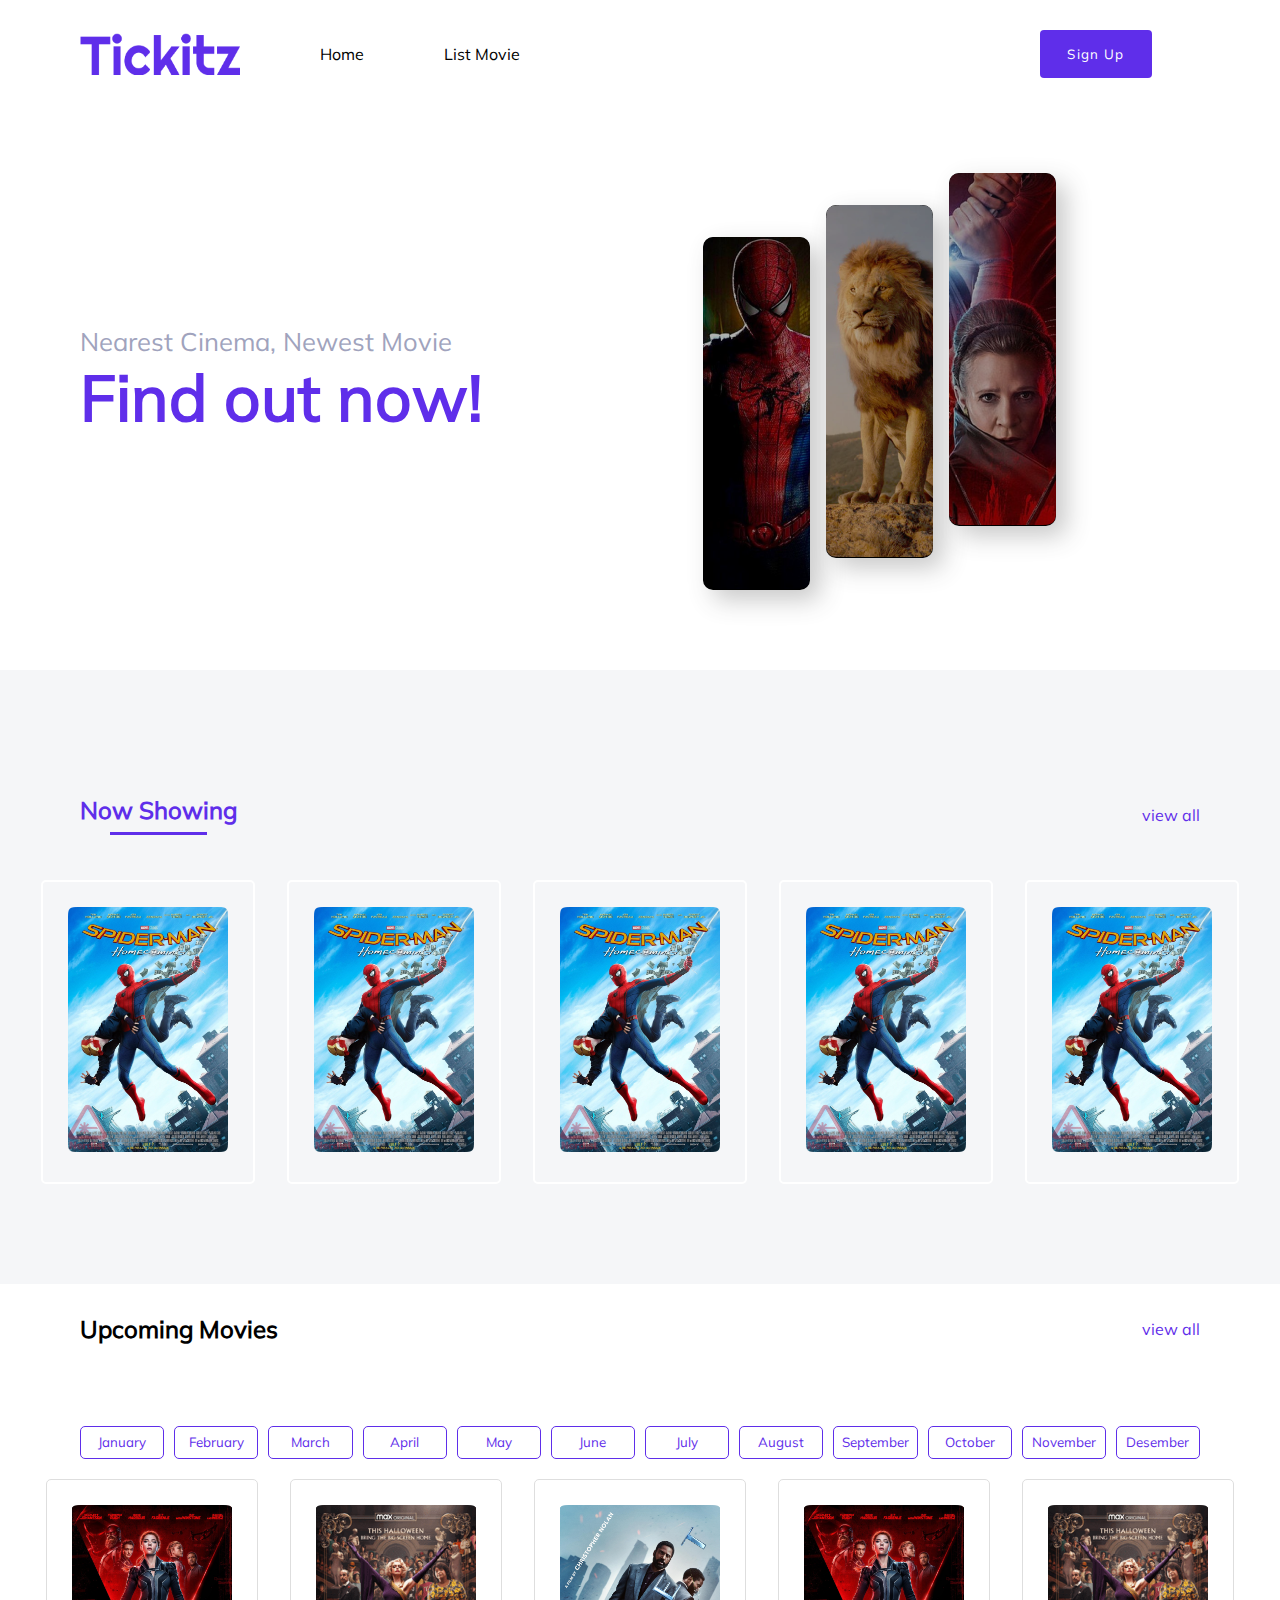
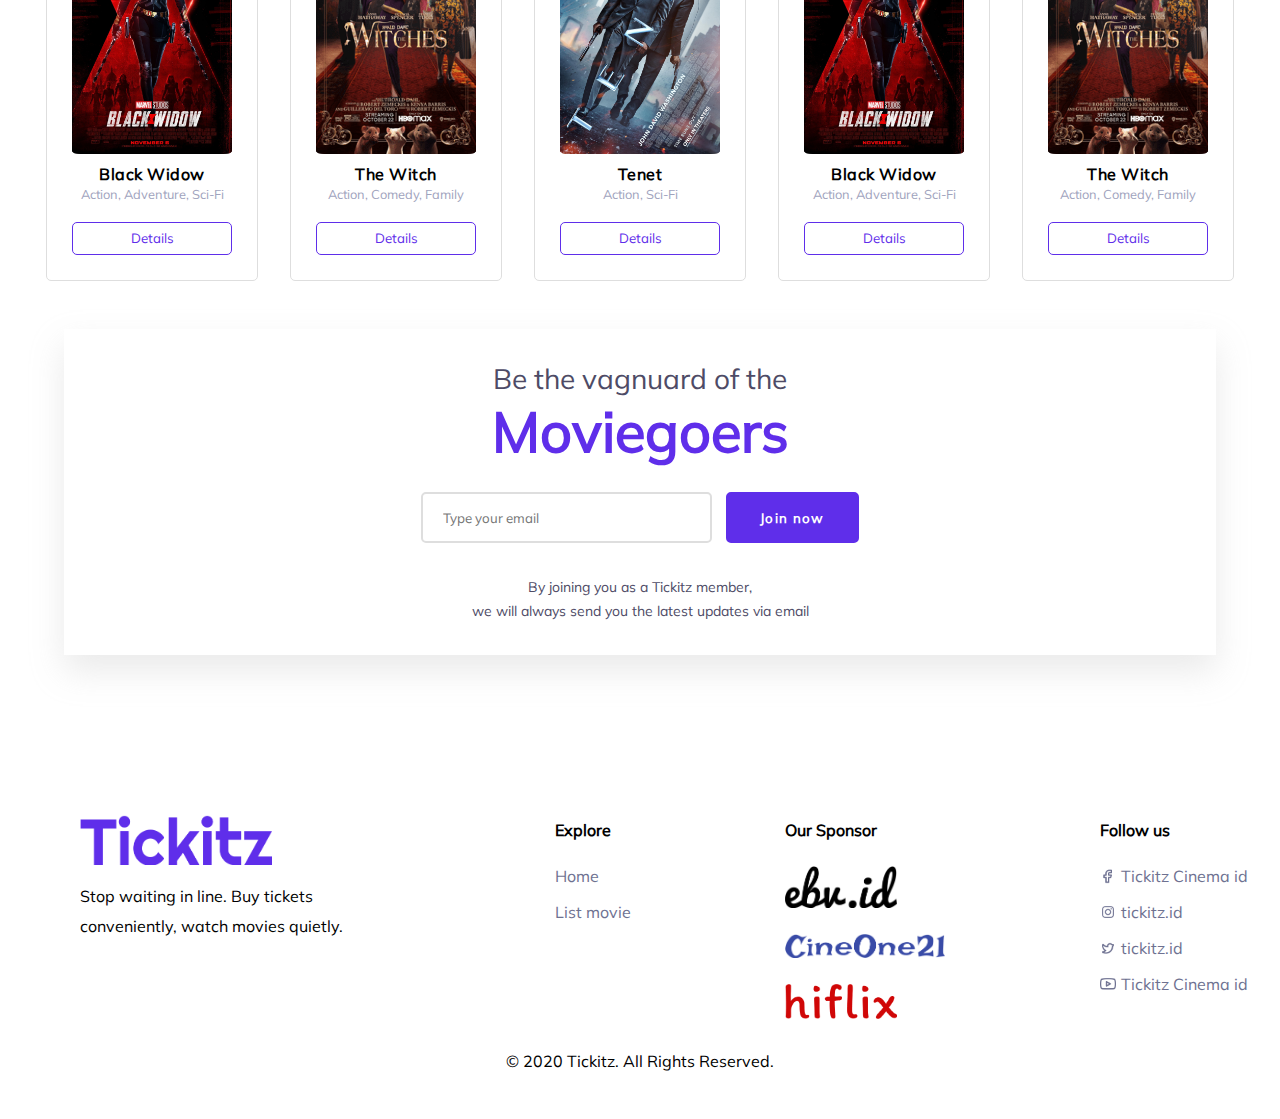
==== commit 5f6de30c: "change image movie" ====
--- a/index.html
+++ b/index.html
@@ -145,33 +145,33 @@
             </section>
             <section class="section-banner-3">
                 <div class="wrap-poster-title">
-                    <img src="./img/homepage/poster/spidey.png" class="poster">
+                    <img src="./img/homepage/poster/blackwidow.png" class="poster">
                     <p class="title-movie"><strong>Black Widow</strong></p>
-                    <p class="genre">Adventure, Comedy, Sci-Fi</p>
+                    <p class="genre">Action, Adventure, Sci-Fi</p>
                     <button class="button-details">Details</button>                 
                 </div>
                 <div class="wrap-poster-title">
-                    <img src="./img/homepage/poster/spidey.png" class="poster">
-                    <p class="title-movie"><strong> Tenet</strong></p>
-                    <p class="genre">Action, Adventure, Sci-Fi</p>
-                    <button class="button-details">Details</button>
-                </div>
-                <div class="wrap-poster-title">
-                    <img src="./img/homepage/poster/spidey.png" class="poster">
+                    <img src="./img/homepage/poster/thewitch.png" class="poster">
+                    <p class="title-movie"><strong>The Witch</strong></p>
+                    <p class="genre">Action, Comedy, Family</p>
+                    <button class="button-details">Details</button>
+                </div>
+                <div class="wrap-poster-title">
+                    <img src="./img/homepage/poster/tenet.png" class="poster">
+                    <p class="title-movie"><strong>Tenet</strong></p>
+                    <p class="genre">Action, Sci-Fi</p>
+                    <button class="button-details">Details</button>                 
+                </div>
+                <div class="wrap-poster-title">
+                    <img src="./img/homepage/poster/blackwidow.png" class="poster">
                     <p class="title-movie"><strong>Black Widow</strong></p>
-                    <p class="genre">Adventure, Comedy, Sci-Fi</p>
-                    <button class="button-details">Details</button>                 
-                </div>
-                <div class="wrap-poster-title">
-                    <img src="./img/homepage/poster/spidey.png" class="poster">
-                    <p class="title-movie"><strong> Tenet</strong></p>
-                    <p class="genre">Action, Adventure, Sci-Fi</p>
-                    <button class="button-details">Details</button>
-                </div>
-                <div class="wrap-poster-title">
-                    <img src="./img/homepage/poster/spidey.png" class="poster">
-                    <p class="title-movie"><strong> Tenet</strong></p>
-                    <p class="genre">Action, Adventure, Sci-Fi</p>
+                    <p class="genre">Action, Adventure, Sci-Fi</p>
+                    <button class="button-details">Details</button>
+                </div>
+                <div class="wrap-poster-title">
+                    <img src="./img/homepage/poster/thewitch.png" class="poster">
+                    <p class="title-movie"><strong>The Witch</strong></p>
+                    <p class="genre">Action, Comedy, Family</p>
                     <button class="button-details">Details</button>
                 </div>
             </section>
--- a/css/homepage.css
+++ b/css/homepage.css
@@ -285,7 +285,9 @@
         justify-content: flex-end;
         align-items: center;
         background:white;
-        padding:0 25px;
+        box-shadow: 0px 8px 30px rgba(186, 186, 186, 0.25);
+        padding:0 27px;
+        padding-bottom: 25px;
         border-radius: 5px;
         z-index: 0;
         
@@ -816,6 +818,13 @@
             object-fit: cover;
         }
     
+    }
+    .container-4{
+        width: 100%;
+        margin-right: 0;
+        margin-left: 0;
+        padding-left: 0;
+        padding-right: 0;
     }
 
     .container-4 p{
